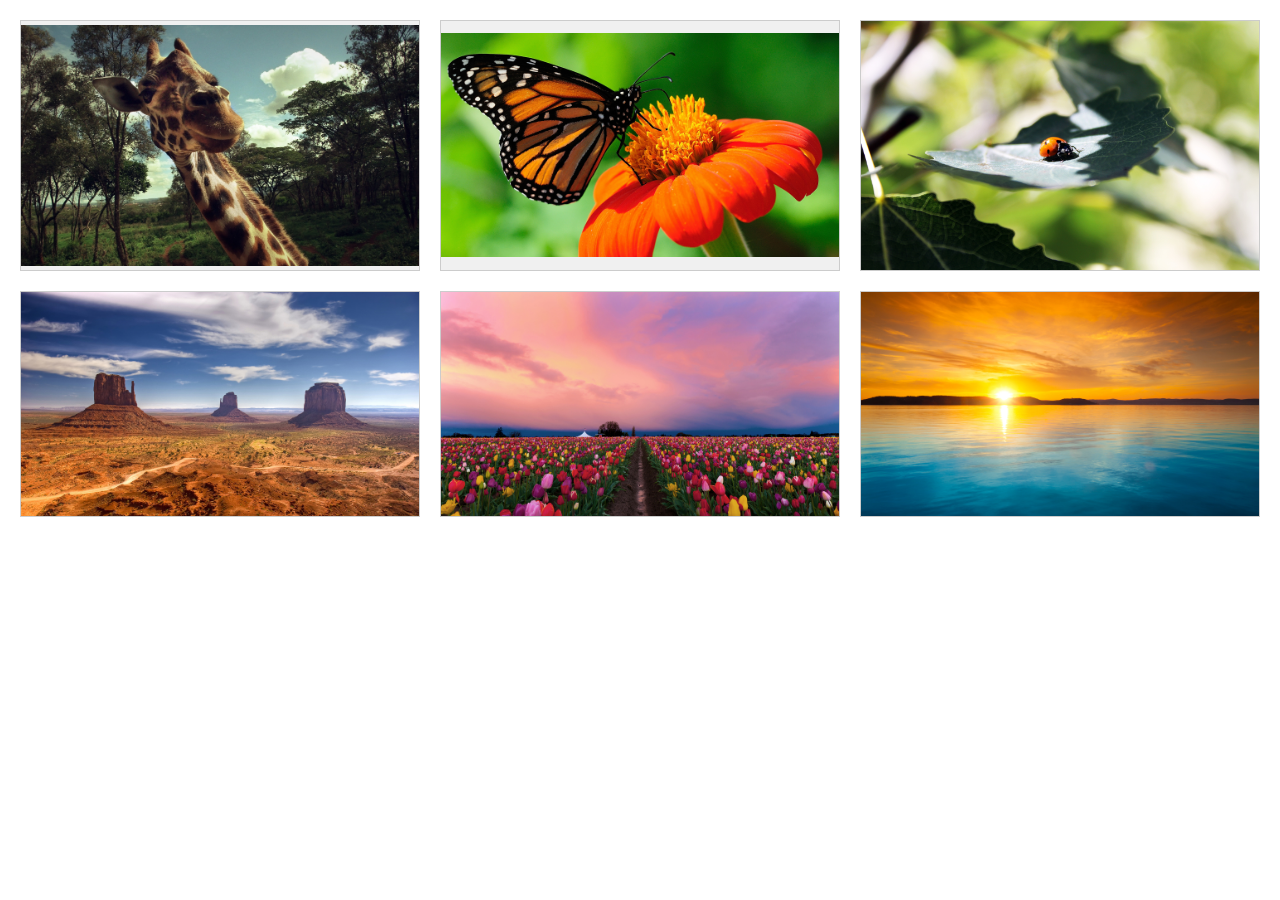
==== Adaptability/index.html @ 28539e3f "adaptive" ====
<!DOCTYPE html>
<html lang="en">
<head>
    <meta charset="UTF-8">
    <meta name="viewport" content="width=device-width, initial-scale=1.0">
    <link rel="stylesheet" href="style.css">
    <title>Adaptability</title>
</head>
<body>

    <div class="container">
        <div class="item"> <img src="./img/1.jpg" alt="Image 1"> </div>
        <div class="item"><img src="./img/2.jpg" alt="Image 2"></div>
        <div class="item"><img src="./img/3.jpg" alt="Image 3"></div>
        <div class="item"><img src="./img/4.jpg" alt="Image 4"></div>
        <div class="item"><img src="./img/5.jpg" alt="Image 5"></div>
        <div class="item"><img src="./img/6.jpg" alt="Image 6"></div>
    </div>




</body>
</html>
---- Adaptability/style.css ----
* {
    margin: 0;
    padding: 0;
    
}

body {
    margin: 0;
    font-family: Arial, sans-serif;
}

.container {
    display: grid;
    grid-gap: 20px;
    padding: 20px;
}

.item {
    background-color: #f0f0f0;
    display: flex;
    align-items: center;
    justify-content: center;
    border: 1px solid #ccc;
}

.item img {
    max-width: 100%;
    height: auto;
    display: block;
}



@media (min-width: 1200px) {
    .container {
        grid-template-columns: repeat(3, 1fr);
    }
}

@media (min-width: 768px) and (max-width: 1199px) {
    .container {
        grid-template-columns: repeat(2, 1fr);
    }
}

@media (max-width: 767px) {
    .container {
        grid-template-columns: 1fr;
    }
}
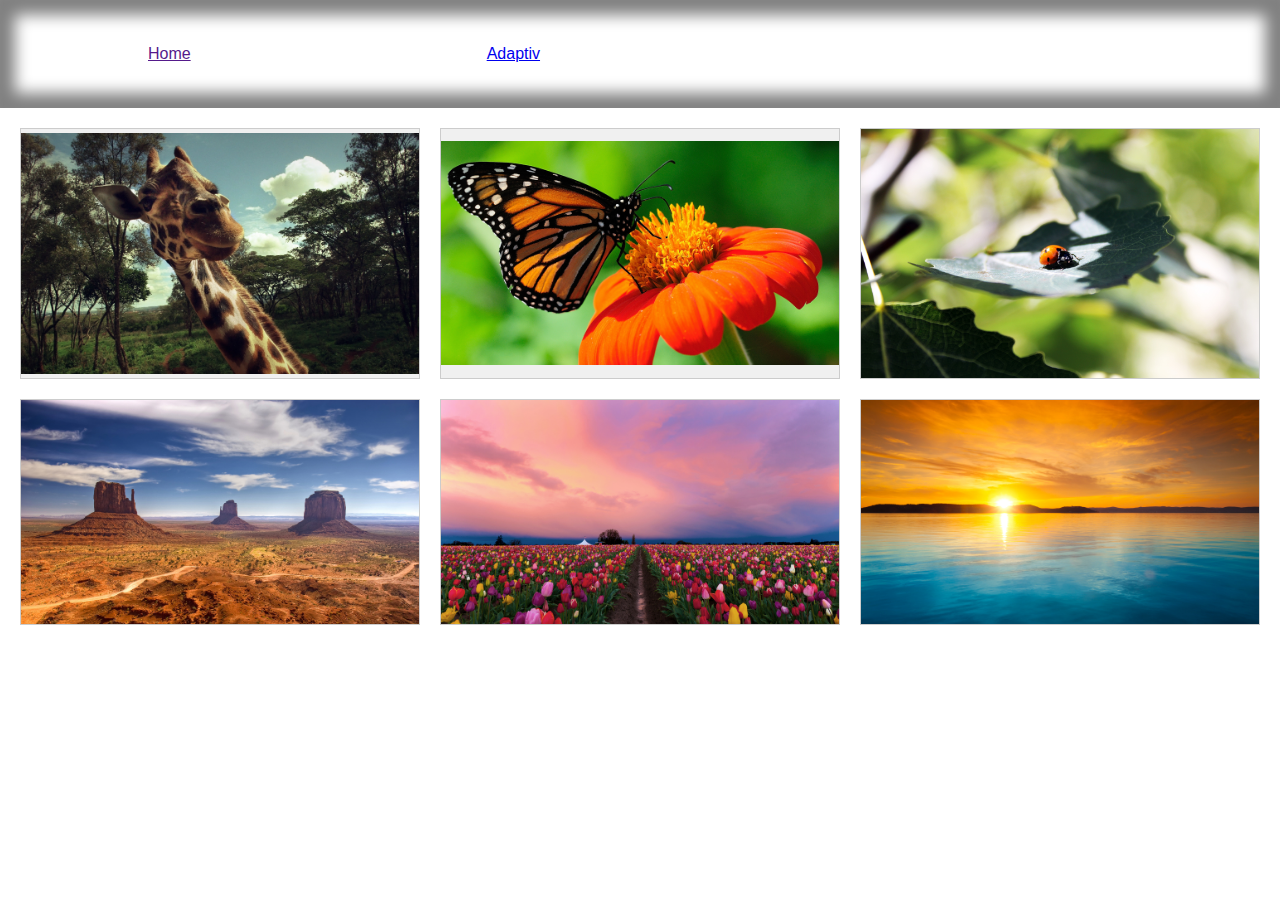
==== commit 339dcd63: "operatorsJS" ====
--- a/Adaptability/index.html
+++ b/Adaptability/index.html
@@ -7,6 +7,13 @@
     <title>Adaptability</title>
 </head>
 <body>
+
+    <header>
+        <a href="">Home</a>
+        <a href="./pages/adaptiv.html">Adaptiv</a>
+        <a href=""></a>
+        <a href=""></a>
+    </header>
 
     <div class="container">
         <div class="item"> <img src="./img/1.jpg" alt="Image 1"> </div>
--- a/Adaptability/style.css
+++ b/Adaptability/style.css
@@ -4,9 +4,18 @@
     
 }
 
-body {
+html, body {
     margin: 0;
     font-family: Arial, sans-serif;
+    height: 100%;
+}
+
+header{
+    display: flex;
+    justify-content: space-around;
+    align-items: center;  
+    box-shadow: inset 0 0 15px 15px grey;
+    height: 12%;
 }
 
 .container {
